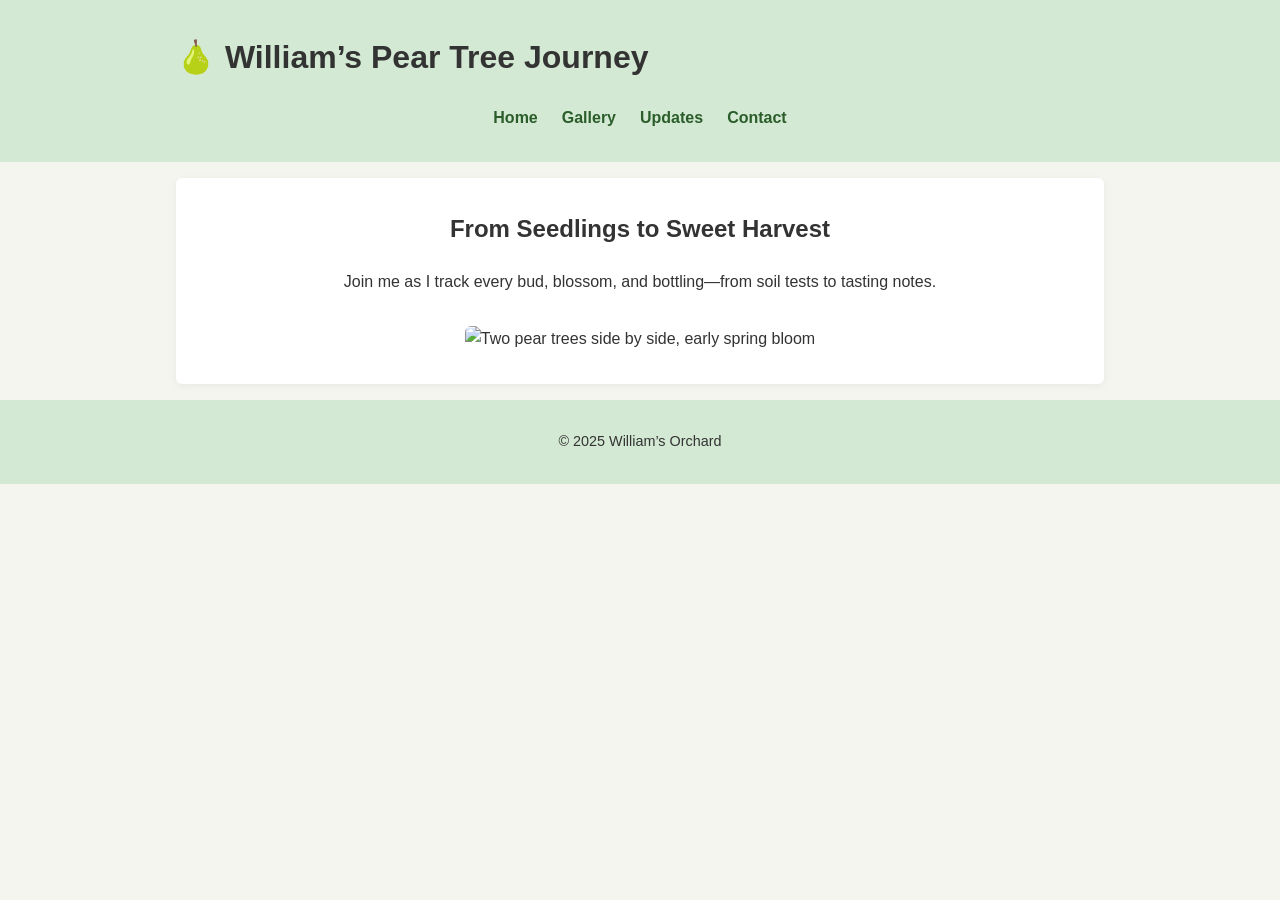
==== index.html @ 747ad302 "initial site structure" ====
<!DOCTYPE html>
<html lang="en">
<head>
  <meta charset="UTF-8" />
  <meta name="viewport" content="width=device-width, initial-scale=1.0" />
  <title>William’s Pear Tree Journey</title>
  <link rel="stylesheet" href="css/styles.css" />
</head>
<body>
  <header>
    <div class="container">
      <h1>🍐 William’s Pear Tree Journey</h1>
      <nav id="main-nav">
        <a href="index.html">Home</a>
        <a href="gallery.html">Gallery</a>
        <a href="updates.html">Updates</a>
        <a href="contact.html">Contact</a>
        <a href="products.html" id="products-link">Products</a>
      </nav>
    </div>
  </header>

  <main class="container">
    <section class="hero" aria-labelledby="hero-title">
      <h2 id="hero-title">From Seedlings to Sweet Harvest</h2>
      <p>Join me as I track every bud, blossom, and bottling—from soil tests to tasting notes.</p>
      <img src="images/pear-trees.jpg" alt="Two pear trees side by side, early spring bloom" />
    </section>
  </main>

  <footer>
    <p>&copy; 2025 William’s Orchard</p>
  </footer>

  <script src="js/hideProducts.js"></script>
</body>
</html>
---- css/styles.css ----
:root {
    --brand-green: #2a5d2a;
    --light-green: #d4e9d4;
    --warm-gray: #f5f5f0;
    --text-color: #333333;
    --radius: 6px;
    --transition: 0.3s ease;
    --max-width: 960px;
  }
  
  *,
  *::before,
  *::after {
    box-sizing: border-box;
  }
  
  body {
    margin: 0;
    font-family: 'Segoe UI', sans-serif;
    color: var(--text-color);
    background: var(--warm-gray);
    line-height: 1.6;
  }
  
  .container {
    max-width: var(--max-width);
    margin: 0 auto;
    padding: 1rem;
  }
  
  header {
    background: var(--light-green);
    padding: 1rem 0;
  }
  
  nav {
    display: flex;
    justify-content: center;
    gap: 1.5rem;
  }
  
  nav a {
    color: var(--brand-green);
    text-decoration: none;
    font-weight: 600;
    transition: color var(--transition);
  }
  
  nav a:hover {
    color: darken(var(--brand-green), 10%);
  }
  
  h1,
  h2,
  h3 {
    margin-top: 0;
  }
  
  .hero {
    text-align: center;
    padding: 2rem 1rem;
    background: white;
    border-radius: var(--radius);
    box-shadow: 0 2px 8px rgba(0,0,0,0.05);
  }
  
  .hero img {
    max-width: 100%;
    border-radius: var(--radius);
    margin-top: 1rem;
  }
  
  .grid {
    display: grid;
    gap: 1rem;
  }
  
  .gallery-grid {
    grid-template-columns: repeat(auto-fit, minmax(200px, 1fr));
  }
  
  footer {
    text-align: center;
    padding: 1rem 0;
    background: var(--light-green);
    font-size: 0.9rem;
  }
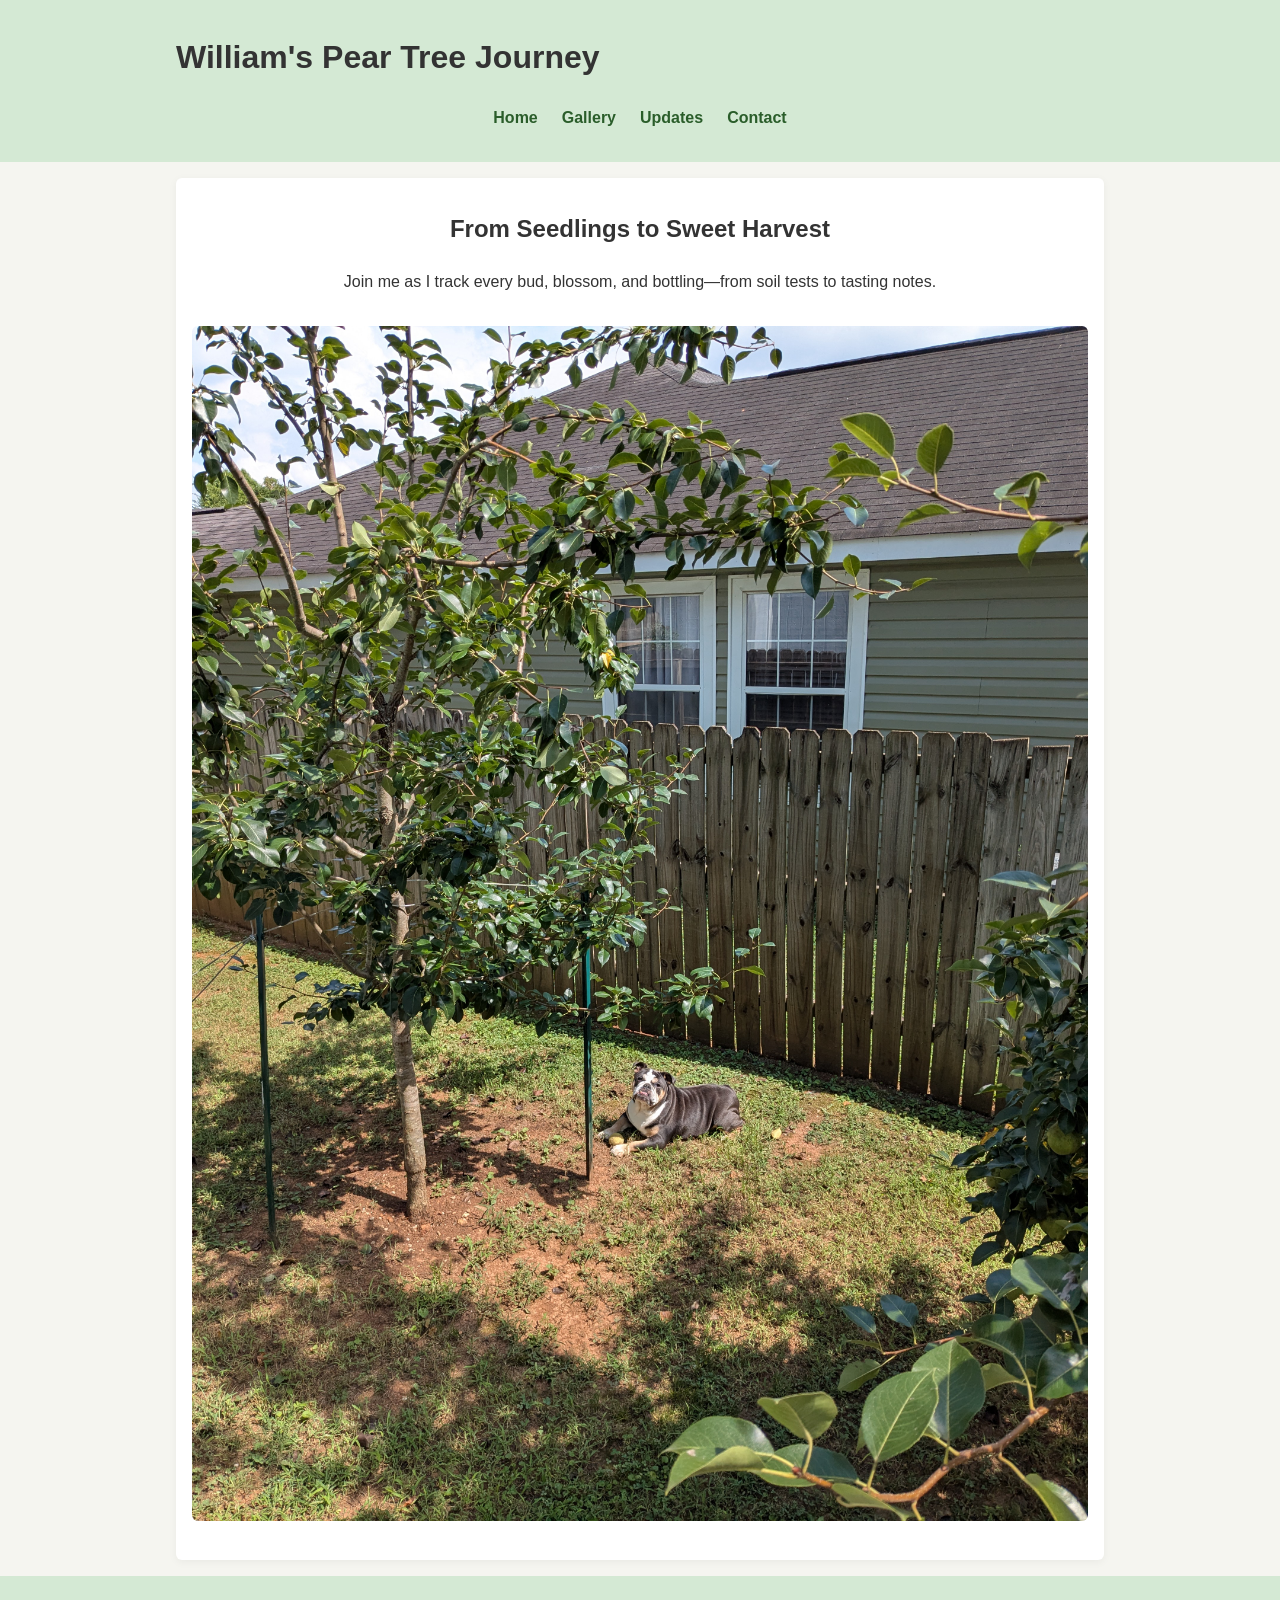
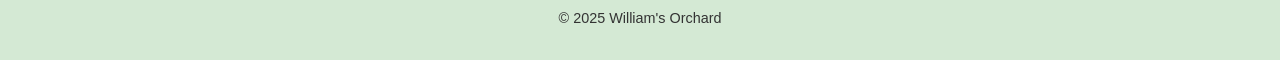
==== commit 736e8a1e: "add images, minor updates to index" ====
--- a/index.html
+++ b/index.html
@@ -1,15 +1,15 @@
 <!DOCTYPE html>
 <html lang="en">
 <head>
-  <meta charset="UTF-8" />
+  <meta charset="UTF-8">
   <meta name="viewport" content="width=device-width, initial-scale=1.0" />
-  <title>William’s Pear Tree Journey</title>
+  <title>William's Pear Tree Journey</title>
   <link rel="stylesheet" href="css/styles.css" />
 </head>
 <body>
   <header>
     <div class="container">
-      <h1>🍐 William’s Pear Tree Journey</h1>
+      <h1>William's Pear Tree Journey</h1>
       <nav id="main-nav">
         <a href="index.html">Home</a>
         <a href="gallery.html">Gallery</a>
@@ -24,12 +24,12 @@
     <section class="hero" aria-labelledby="hero-title">
       <h2 id="hero-title">From Seedlings to Sweet Harvest</h2>
       <p>Join me as I track every bud, blossom, and bottling—from soil tests to tasting notes.</p>
-      <img src="images/pear-trees.jpg" alt="Two pear trees side by side, early spring bloom" />
+      <img src="images/big_haul_2025_tree1.jpg" alt="Two pear trees side by side, early spring bloom" />
     </section>
   </main>
 
   <footer>
-    <p>&copy; 2025 William’s Orchard</p>
+    <p>&copy; 2025 William's Orchard</p>
   </footer>
 
   <script src="js/hideProducts.js"></script>
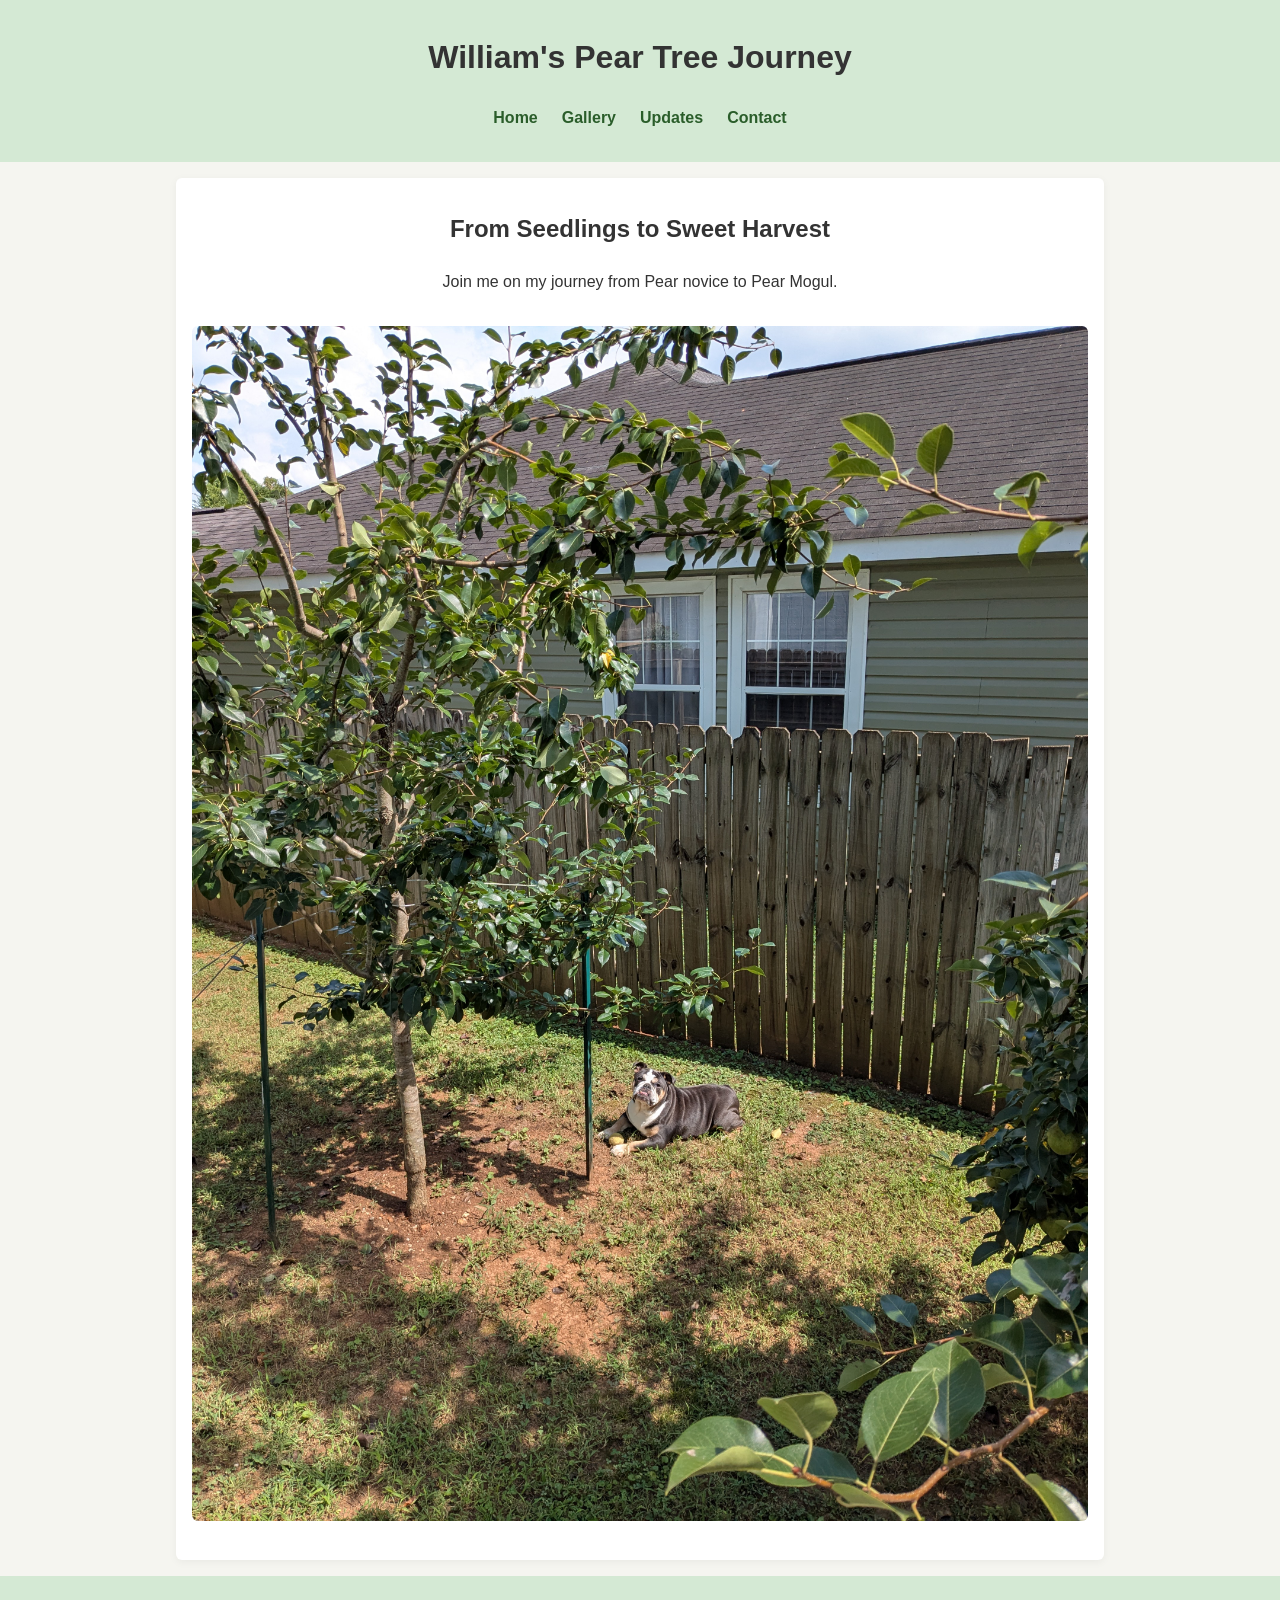
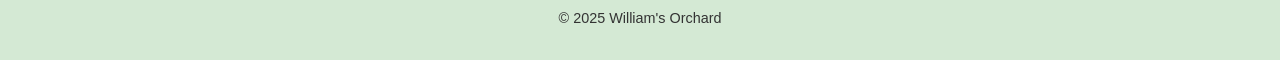
==== commit 4b2e3300: "centering title" ====
--- a/index.html
+++ b/index.html
@@ -9,7 +9,7 @@
 <body>
   <header>
     <div class="container">
-      <h1>William's Pear Tree Journey</h1>
+      <h1 class="centered-title">William's Pear Tree Journey</h1>
       <nav id="main-nav">
         <a href="index.html">Home</a>
         <a href="gallery.html">Gallery</a>
@@ -23,8 +23,8 @@
   <main class="container">
     <section class="hero" aria-labelledby="hero-title">
       <h2 id="hero-title">From Seedlings to Sweet Harvest</h2>
-      <p>Join me as I track every bud, blossom, and bottling—from soil tests to tasting notes.</p>
-      <img src="images/big_haul_2025_tree1.jpg" alt="Two pear trees side by side, early spring bloom" />
+      <p>Join me on my journey from Pear novice to Pear Mogul.</p>
+      <img src="images/big_haul_2025_tree1.jpg" alt="Pear Tree 1 with friend of Pears Saphire" />
     </section>
   </main>
 
--- a/css/styles.css
+++ b/css/styles.css
@@ -84,4 +84,8 @@
     padding: 1rem 0;
     background: var(--light-green);
     font-size: 0.9rem;
+  }
+
+  .centered-title {
+    text-align: center;
   }
